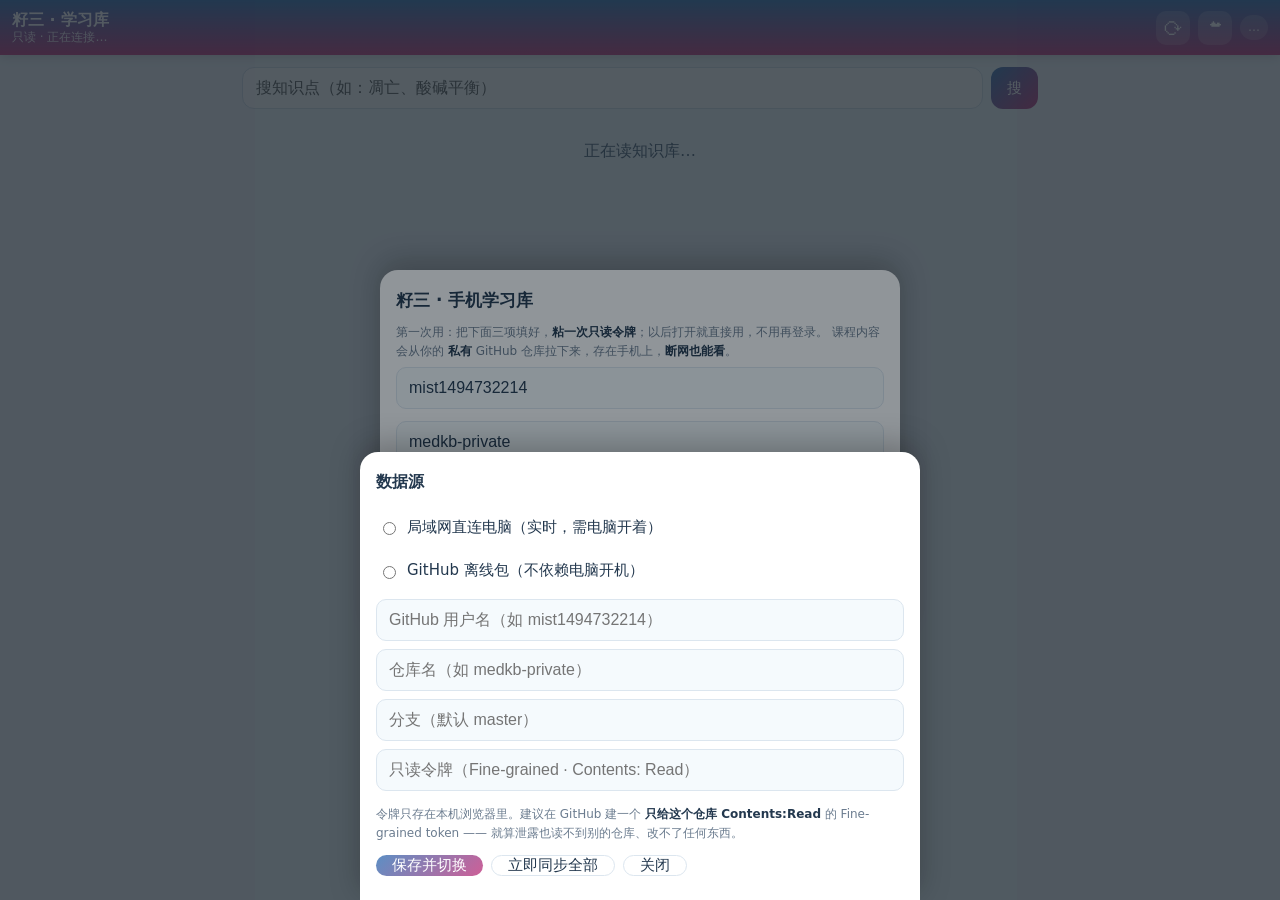
==== index.html @ f34ee4ba "同步手机 App 壳（来自 ziisan-standalone/web-mobile）" ====
<!DOCTYPE html>
<html lang="zh-CN">
<head>
<meta charset="UTF-8">
<!-- 手机只读端：只读知识库，没有任何写/执行入口（后端也只实现 GET）。
     两种数据源：①局域网直连电脑（实时）②GitHub 私有仓库的离线包（不依赖电脑开机）。
     单文件外壳 + 极简依赖（marked 走本机 vendor，不引任何 CDN）—— 手机可能在无外网的局域网里打开。 -->
<meta name="viewport" content="width=device-width, initial-scale=1.0, viewport-fit=cover">
<meta name="theme-color" content="#23384E">
<meta name="apple-mobile-web-app-capable" content="yes">
<meta name="apple-mobile-web-app-status-bar-style" content="default">
<meta name="apple-mobile-web-app-title" content="籽三">
<title>籽三 · 学习库（只读）</title>
<link rel="manifest" href="manifest.webmanifest">
<link rel="icon" href="icon.svg">
<link rel="apple-touch-icon" href="icon.svg">
<link rel="stylesheet" href="style.css">
</head>
<body>
<header class="top">
  <button id="back" class="icon" hidden aria-label="返回">‹</button>
  <div class="title">
    <strong id="ttl">籽三 · 学习库</strong>
    <span id="sub" class="sub">只读 · 正在连接…</span>
  </div>
  <button id="refresh" class="icon" aria-label="刷新">⟳</button>
  <button id="src" class="icon" aria-label="数据源">☁</button>
  <span id="net" class="net" title="网络状态">…</span>
</header>

<main id="main">
  <section id="home" class="view">
    <div class="searchbar">
      <input id="q" type="search" inputmode="search" placeholder="搜知识点（如：凋亡、酸碱平衡）">
      <button id="qbtn" class="btn">搜</button>
    </div>
    <div id="stats" class="stats"></div>
    <div id="courses" class="courses"><div class="loading">正在读知识库…</div></div>
    <div id="searchHits" class="hits" hidden></div>
  </section>

  <section id="chapter" class="view" hidden>
    <div class="tabs">
      <button class="tab on" data-tab="note">知识点笔记</button>
      <button class="tab" data-tab="qa">思考题解析</button>
      <button class="tab" data-tab="kps">知识点列表</button>
    </div>
    <article id="content" class="md"></article>
  </section>
</main>

<!-- 首次启动的登录卡（A 方案：粘一次只读令牌；令牌只存本机） -->
<div id="login" class="sheet login" hidden>
  <div class="sheet-card">
    <h3>籽三 · 手机学习库</h3>
    <p class="hint">第一次用：把下面三项填好，<b>粘一次只读令牌</b>；以后打开就直接用，不用再登录。
      课程内容会从你的 <b>私有</b> GitHub 仓库拉下来，存在手机上，<b>断网也能看</b>。</p>
    <input id="lgOwner" placeholder="GitHub 用户名（如 mist1494732214）" autocapitalize="off" autocomplete="username">
    <input id="lgRepo" placeholder="仓库名（如 medkb-private）" autocapitalize="off">
    <input id="lgToken" type="password" placeholder="只读令牌（Fine-grained · Contents: Read）" autocapitalize="off" autocomplete="off">
    <p class="hint">令牌只存在这台手机的浏览器里。建议去 GitHub 建一个
      <b>Fine-grained token</b>，只勾 <b>这一个仓库</b> 的 <b>Contents: Read-only</b>。</p>
    <div class="row">
      <button id="lgGo" class="btn">登录并同步</button>
      <button id="lgLan" class="btn ghost">改用局域网</button>
    </div>
    <div id="lgStatus" class="hint"></div>
  </div>
</div>

<!-- 数据源设置（M2）：局域网 / GitHub 私有仓库 -->
<div id="sheet" class="sheet" hidden>
  <div class="sheet-card">
    <h3>数据源</h3>
    <label class="opt"><input type="radio" name="mode" value="pc"> 局域网直连电脑（实时，需电脑开着）</label>
    <label class="opt"><input type="radio" name="mode" value="gh"> GitHub 离线包（不依赖电脑开机）</label>
    <div id="ghFields" class="gh" hidden>
      <input id="owner" placeholder="GitHub 用户名（如 mist1494732214）" autocapitalize="off">
      <input id="repo" placeholder="仓库名（如 medkb-private）" autocapitalize="off">
      <input id="branch" placeholder="分支（默认 master）" autocapitalize="off">
      <input id="token" type="password" placeholder="只读令牌（Fine-grained · Contents: Read）" autocapitalize="off">
      <div class="hint">令牌只存在本机浏览器里。建议在 GitHub 建一个 <b>只给这个仓库 Contents:Read</b> 的
        Fine-grained token —— 就算泄露也读不到别的仓库、改不了任何东西。</div>
    </div>
    <div class="row">
      <button id="saveSet" class="btn">保存并切换</button>
      <button id="syncNow" class="btn ghost">立即同步全部</button>
      <button id="closeSet" class="btn ghost">关闭</button>
    </div>
    <div id="setStatus" class="hint"></div>
  </div>
</div>

<script src="vendor/marked.umd.js"></script>
<script src="app.js"></script>
</body>
</html>
---- style.css ----
/* 籽三 · 手机只读端 —— 样式
   取舍：①手机优先（单手、拇指区）②阅读优先（正文 17px / 行高 1.75 / 中文合适）
   ③亮暗跟随系统 ④不引任何外部字体或图标（局域网可能无外网）。 */
:root{
  --bg:#F5FAFD; --fg:#23384E; --muted:#6B7C8F; --line:#DCE6EF;
  --card:#FFFFFF; --brand:#CE5F97; --brand2:#5C8FC4; --ok:#2E9E6B; --warn:#B5872B;
}
@media (prefers-color-scheme: dark){
  :root{ --bg:#141A21; --fg:#E6EDF3; --muted:#93A4B5; --line:#2A3540;
         --card:#1B232C; --brand:#E179AE; --brand2:#7FB0DF; --ok:#4FC08D; --warn:#D8A845; }
}
*{box-sizing:border-box}
html,body{margin:0;padding:0;background:var(--bg);color:var(--fg)}
body{
  font:16px/1.7 -apple-system,BlinkMacSystemFont,"Segoe UI","Microsoft YaHei","PingFang SC",system-ui,sans-serif;
  padding-bottom:env(safe-area-inset-bottom);
}
.top{
  position:sticky;top:0;z-index:9;display:flex;align-items:center;gap:8px;
  padding:calc(env(safe-area-inset-top) + 10px) 12px 10px;
  background:linear-gradient(180deg,var(--brand2),var(--brand));color:#fff;
  box-shadow:0 2px 10px rgba(0,0,0,.12);
}
.top .title{flex:1;min-width:0;display:flex;flex-direction:column;line-height:1.25}
.top strong{font-size:16px}
.top .sub{font-size:12px;opacity:.9;white-space:nowrap;overflow:hidden;text-overflow:ellipsis}
.top .icon{background:rgba(255,255,255,.18);border:0;color:#fff;font-size:22px;line-height:1;
  width:34px;height:34px;border-radius:10px}
.net{font-size:12px;opacity:.92;padding:2px 8px;border-radius:999px;background:rgba(255,255,255,.18)}

main{padding:12px;max-width:820px;margin:0 auto}
.view{animation:fade .16s ease}
@keyframes fade{from{opacity:0;transform:translateY(2px)}to{opacity:1;transform:none}}

.searchbar{display:flex;gap:8px;margin-bottom:10px}
.searchbar input{
  flex:1;padding:11px 13px;border:1px solid var(--line);border-radius:12px;
  background:var(--card);color:var(--fg);font-size:16px;   /* 16px 防 iOS 自动放大 */
}
.btn{
  padding:0 16px;border:0;border-radius:12px;color:#fff;font-size:15px;
  background:linear-gradient(135deg,var(--brand2),var(--brand));
}
.stats{font-size:13px;color:var(--muted);margin:2px 2px 12px}

.courses{display:flex;flex-direction:column;gap:8px}
.course{
  background:var(--card);border:1px solid var(--line);border-radius:14px;overflow:hidden;
}
.course>summary{
  list-style:none;padding:13px 14px;display:flex;align-items:center;gap:8px;cursor:pointer;
}
.course>summary::-webkit-details-marker{display:none}
.course>summary .nm{flex:1;font-weight:600}
.pill{font-size:12px;padding:2px 8px;border-radius:999px;background:var(--bg);color:var(--muted);border:1px solid var(--line)}
.pill.ok{color:var(--ok);border-color:color-mix(in srgb,var(--ok) 40%,transparent)}
.chs{border-top:1px solid var(--line)}
.ch{
  display:flex;align-items:center;gap:8px;padding:11px 14px;border-bottom:1px solid var(--line);
}
.ch:last-child{border-bottom:0}
.ch .nm{flex:1;min-width:0;overflow:hidden;text-overflow:ellipsis;white-space:nowrap}
.ch.dim .nm{color:var(--muted)}
.md{margin-top:12px}
.hits{margin-top:14px;display:flex;flex-direction:column;gap:6px}
.sec{font-size:12px;color:var(--muted);margin:8px 2px 2px}
.hit{background:var(--card);border:1px solid var(--line);border-radius:12px;padding:10px 12px}
.hit.tap{cursor:pointer}
.hit.tap:active{transform:scale(.995);background:color-mix(in srgb,var(--brand2) 10%,var(--card))}
.hit .t{font-weight:600}
.hit .c{font-size:12px;color:var(--muted);margin-top:2px}
.hit .c.sm{opacity:.85}

/* ── Markdown 正文 ───────────────────────────────────────────── */
.md h1{font-size:20px;border-bottom:2px solid var(--brand);padding-bottom:6px;margin:1.2em 0 .6em}
.md h2{font-size:18px;border-bottom:1px solid var(--line);padding-bottom:4px;margin:1.2em 0 .5em}
.md h3,.md h4,.md h5{font-size:16px;margin:1em 0 .4em}
.md p,.md li{font-size:17px;line-height:1.78}
.md ul,.md ol{padding-left:1.3em}
.md code{background:color-mix(in srgb,var(--line) 55%,transparent);padding:1px 5px;border-radius:5px;font-size:88%}
.md pre{background:color-mix(in srgb,var(--line) 45%,transparent);padding:10px 12px;border-radius:10px;overflow-x:auto}
.md blockquote{border-left:4px solid var(--brand2);margin:.8em 0;padding:.3em .9em;
  background:color-mix(in srgb,var(--brand2) 10%,transparent);border-radius:0 8px 8px 0}
.md table{width:100%;border-collapse:collapse;font-size:14px;display:block;overflow-x:auto}
.md th,.md td{border:1px solid var(--line);padding:6px 8px;vertical-align:top}
.md th{background:color-mix(in srgb,var(--brand2) 12%,transparent);white-space:nowrap}
.md a{color:var(--brand2)}
.md hr{border:0;border-top:1px solid var(--line);margin:1.6em 0}

.tabs{position:sticky;top:calc(env(safe-area-inset-top) + 54px);z-index:8;
  display:flex;gap:6px;padding:6px 0;background:var(--bg);overflow-x:auto}
.tab{border:1px solid var(--line);background:var(--card);color:var(--muted);
  padding:7px 12px;border-radius:999px;font-size:14px;white-space:nowrap}
.tab.on{color:#fff;border-color:transparent;background:linear-gradient(135deg,var(--brand2),var(--brand))}
.loading,.empty{color:var(--muted);padding:16px;text-align:center}

/* ── 数据源设置面板（M2）──────────────────────────────────────── */
.top .icon{flex:0 0 auto}
.sheet{position:fixed;inset:0;z-index:50;background:rgba(10,20,30,.45);
  display:flex;align-items:flex-end;justify-content:center;padding:0}
.sheet-card{width:100%;max-width:560px;background:var(--card);color:var(--fg);
  border-radius:18px 18px 0 0;padding:16px 16px calc(18px + env(safe-area-inset-bottom));
  box-shadow:0 -8px 30px rgba(0,0,0,.25)}
.sheet-card h3{margin:0 0 10px;font-size:16px}
.opt{display:flex;align-items:center;gap:8px;padding:9px 2px;font-size:15px}
.gh{display:flex;flex-direction:column;gap:8px;margin:6px 0 4px}
.gh input{padding:11px 12px;border:1px solid var(--line);border-radius:10px;
  background:var(--bg);color:var(--fg);font-size:16px}
.hint{font-size:12px;color:var(--muted);line-height:1.6;margin-top:6px}
.hint b{color:var(--fg)}
.row{display:flex;gap:8px;margin-top:12px;flex-wrap:wrap}
.btn.ghost{background:var(--card);color:var(--fg);border:1px solid var(--line)}


/* ── 首次登录卡（A 方案：只读令牌）───────────────────────────── */
.sheet.login{align-items:center}
.sheet.login .sheet-card{border-radius:18px;max-width:520px}
.sheet.login h3{margin:0 0 8px;font-size:17px}
.sheet.login input{width:100%;margin:6px 0;padding:11px 12px;border:1px solid var(--line);
  border-radius:10px;background:var(--bg);color:var(--fg);font-size:16px}
.sheet.login .row{margin-top:14px}
.sheet.login .hint{margin:8px 0 0}
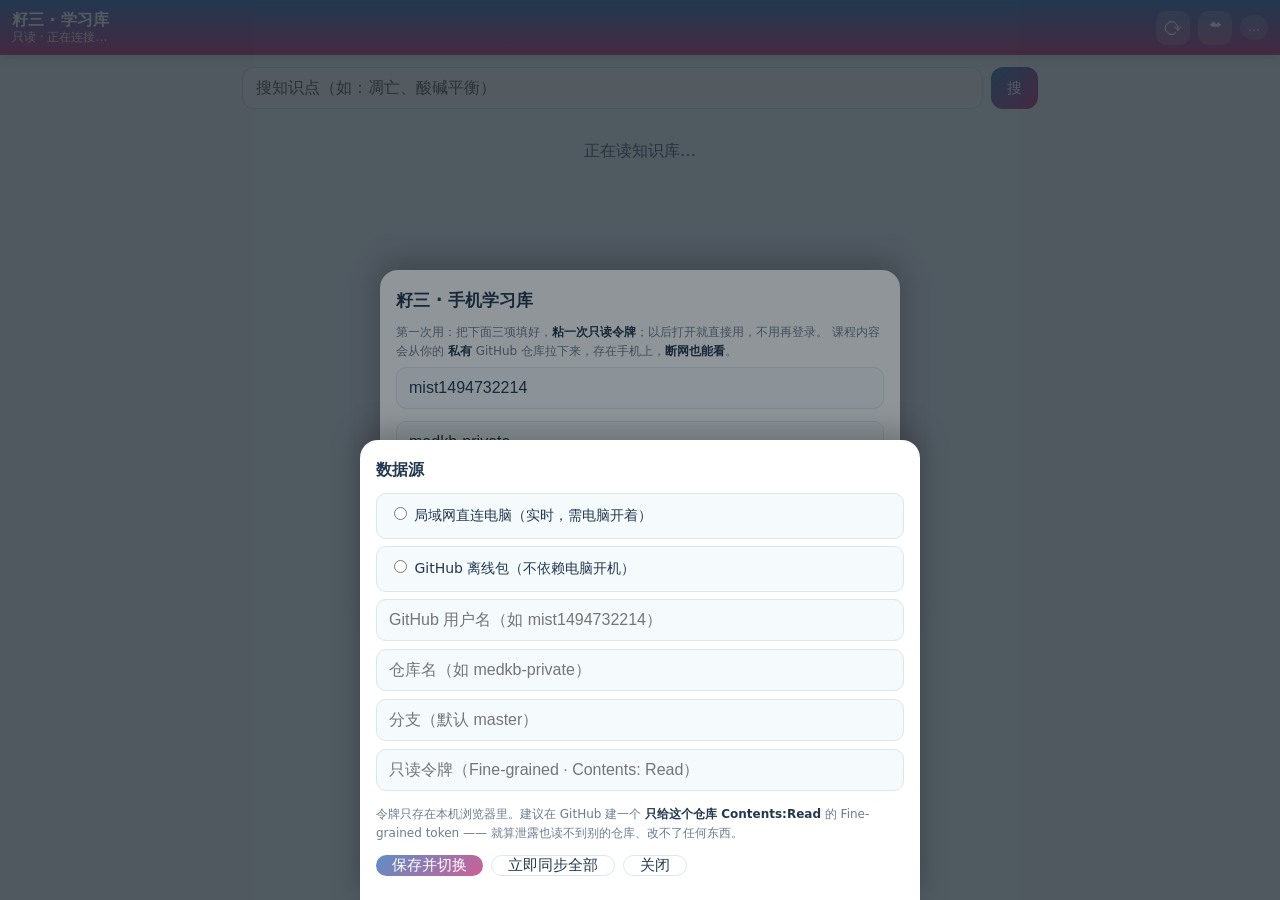
==== commit bf99f95b: "同步手机 App 壳（来自 ziisan-standalone/web-mobile）" ====
--- a/index.html
+++ b/index.html
@@ -44,6 +44,8 @@
       <button class="tab on" data-tab="note">知识点笔记</button>
       <button class="tab" data-tab="qa">思考题解析</button>
       <button class="tab" data-tab="kps">知识点列表</button>
+      <button class="tab" data-tab="practice">练习</button>
+      <button class="tab" data-tab="deep">深度学习</button>
     </div>
     <article id="content" class="md"></article>
   </section>
--- a/style.css
+++ b/style.css
@@ -120,3 +120,50 @@
   border-radius:10px;background:var(--bg);color:var(--fg);font-size:16px}
 .sheet.login .row{margin-top:14px}
 .sheet.login .hint{margin:8px 0 0}
+
+/* ── 练习（离线挖空/选择题/五联卡）────────────────────────────── */
+.pbar{display:flex;gap:6px;align-items:center;flex-wrap:wrap;margin:10px 0}
+.pbtn{font:inherit;font-size:13px;padding:6px 12px;border-radius:999px;cursor:pointer;
+  border:1px solid var(--line);background:var(--card);color:var(--fg)}
+.pbtn.on{background:var(--accent-weak,#e8eef8);border-color:var(--brand,#4a6fa5);font-weight:700}
+.pbtn.pri{background:linear-gradient(135deg,#5C8FC4,#CE5F97);color:#fff;border-color:transparent;font-weight:700}
+.pscore{margin-left:auto;font-size:12.5px;color:var(--muted)}
+.pn{font-size:12.5px;color:var(--muted);margin:6px 2px}
+.qcard{background:var(--card);border:1px solid var(--line);border-radius:14px;padding:14px}
+.cloze{font-size:15px;line-height:2.3;color:var(--fg)}
+.blk{font:inherit;font-size:14px;width:auto;min-width:64px;padding:2px 6px;text-align:center;
+  border:0;border-bottom:2px solid #b9c9e0;border-radius:4px 4px 0 0;background:#f2f6fc;color:#2b4a6f;font-weight:700}
+.blk:focus{outline:none;border-bottom-color:#4a6fa5;background:#fff}
+.blk.ok{border-bottom-color:#3f8f6f;background:#e9f6ef;color:#2f6b53}
+.blk.bad{border-bottom-color:#c05a72;background:#fbeef1;color:#9c394f}
+.stem{font-size:15px;font-weight:650;line-height:1.8;margin-bottom:10px}
+.opt{display:block;width:100%;text-align:left;font:inherit;font-size:14px;line-height:1.7;
+  padding:10px 12px;margin:7px 0;border-radius:10px;border:1px solid var(--line);background:var(--bg);color:var(--fg)}
+.opt b{color:#4a6fa5;margin-right:8px}
+.opt.ok{border-color:#3f8f6f;background:#e9f6ef}
+.opt.bad{border-color:#c05a72;background:#fbeef1}
+.exp{margin-top:10px;font-size:13px;line-height:1.7;color:var(--muted);
+  border-left:3px solid #c8d6e8;padding-left:10px}
+.pacts{display:flex;gap:8px;align-items:center;margin-top:12px;flex-wrap:wrap}
+.pmsg{font-size:12.5px;color:var(--muted)}
+.card{background:var(--card);border:1px solid var(--line);border-radius:12px;margin:8px 0;overflow:hidden}
+.card>summary{padding:10px 12px;font-weight:700;font-size:14px;cursor:pointer;list-style:none}
+.card>summary::-webkit-details-marker{display:none}
+.cf{padding:6px 12px;font-size:13px;line-height:1.7}
+.cf>span{display:block;font-size:11.5px;color:var(--muted);margin-bottom:2px}
+.cf>p{margin:0}
+.cf textarea{width:100%;font:inherit;font-size:13px;line-height:1.65;padding:7px 9px;
+  border:1px solid var(--line);border-radius:8px;background:#fffdf5;color:var(--fg);resize:vertical}
+
+/* ── 深度学习（离线 8 阶段 + 五联卡 + 清单）────────────────────── */
+.dlhead{font-size:12.5px;color:var(--muted);background:var(--card);border:1px solid var(--line);
+  border-radius:10px;padding:10px 12px;margin:10px 0;line-height:1.7}
+.dlsec{font-size:12px;font-weight:700;color:var(--muted);margin:14px 2px 6px;letter-spacing:.02em}
+.stages{display:flex;flex-direction:column;gap:4px}
+.st{display:flex;gap:8px;align-items:flex-start;padding:8px 10px;border-radius:10px;
+  background:var(--card);border:1px solid var(--line);font-size:13px;line-height:1.6}
+.st input{margin:3px 0 0;accent-color:#4a6fa5;flex:0 0 auto}
+.st .min{color:#4a6fa5;font-weight:700;flex:0 0 auto;font-size:12px;padding-top:1px}
+.st.on .tx{color:var(--muted);text-decoration:line-through}
+.stact{margin:-2px 0 6px 26px}
+.dlhint{font-size:11.5px;color:var(--muted);line-height:1.6}
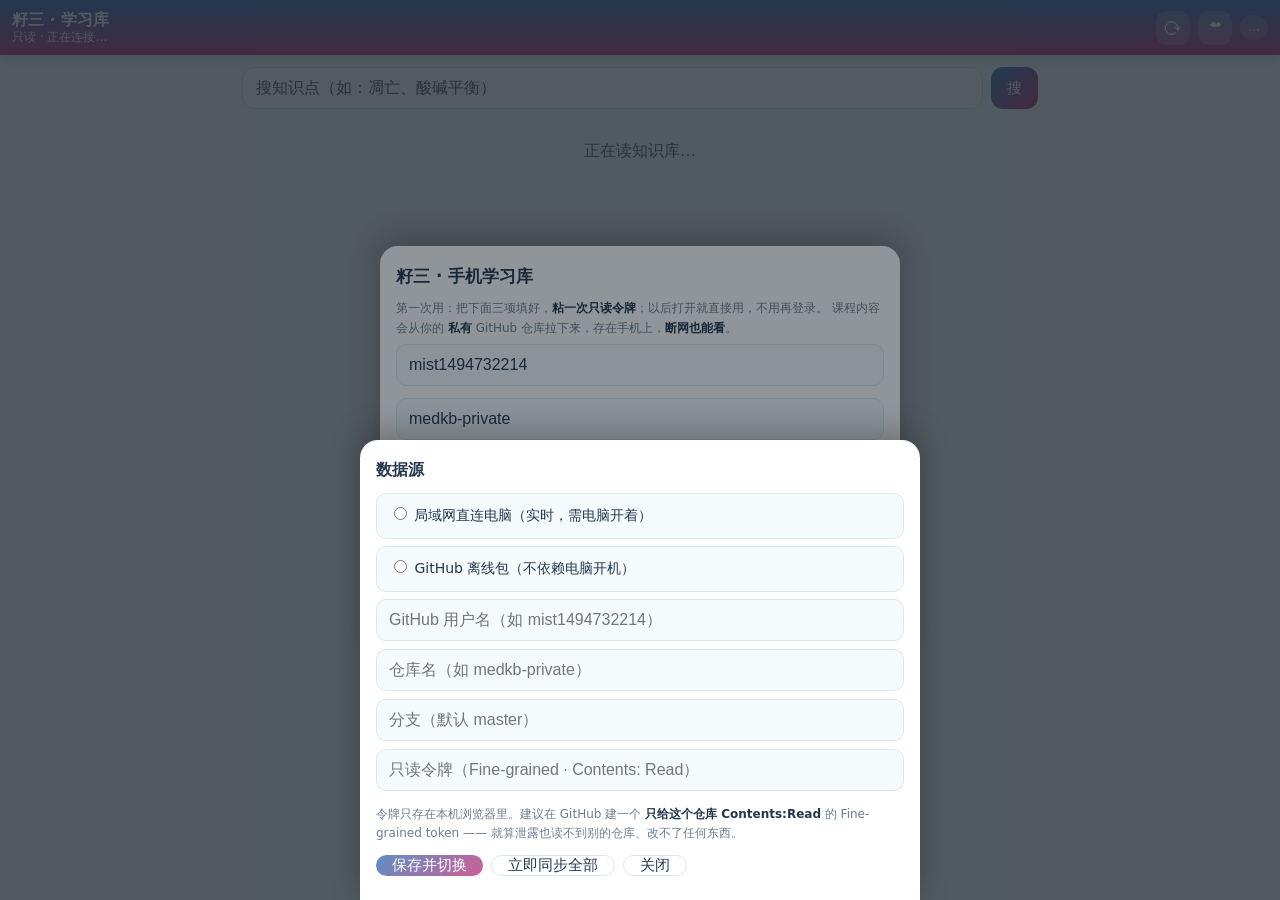
==== commit e229b4ab: "同步手机 App 壳（来自 ziisan-standalone/web-mobile）" ====
--- a/index.html
+++ b/index.html
@@ -62,6 +62,8 @@
     <input id="lgToken" type="password" placeholder="只读令牌（Fine-grained · Contents: Read）" autocapitalize="off" autocomplete="off">
     <p class="hint">令牌只存在这台手机的浏览器里。建议去 GitHub 建一个
       <b>Fine-grained token</b>，只勾 <b>这一个仓库</b> 的 <b>Contents: Read-only</b>。</p>
+    <p class="hint">嫌麻烦？在<b>电脑上</b>运行 <code>python mobile-app/make_qr.py</code>，
+      用手机<b>扫一下二维码</b>——用户名、仓库、令牌、模型 Key 会<b>一次填好</b>，你什么都不用输入。</p>
     <div class="row">
       <button id="lgGo" class="btn">登录并同步</button>
       <button id="lgLan" class="btn ghost">改用局域网</button>
@@ -94,6 +96,7 @@
 </div>
 
 <script src="vendor/marked.umd.js"></script>
+<script src="prompts.js"></script>
 <script src="app.js"></script>
 </body>
 </html>
--- a/style.css
+++ b/style.css
@@ -167,3 +167,29 @@
 .st.on .tx{color:var(--muted);text-decoration:line-through}
 .stact{margin:-2px 0 6px 26px}
 .dlhint{font-size:11.5px;color:var(--muted);line-height:1.6}
+
+/* 深度学习页的进度工具条 */
+.dlbar{display:flex;gap:6px;align-items:center;flex-wrap:wrap;margin:12px 0 4px}
+
+/* ── 接模型：考官/费曼/讲与纠错（仅局域网模式）────────────────── */
+.chhead{display:flex;gap:8px;align-items:center;margin:10px 0;flex-wrap:wrap}
+.chsel{flex:1;min-width:140px;font:inherit;font-size:13.5px;padding:8px 10px;border-radius:10px;
+  border:1px solid var(--line);background:var(--card);color:var(--fg)}
+.chlog{display:flex;flex-direction:column;gap:8px;margin-bottom:10px}
+.chm{font-size:14px;line-height:1.75;padding:10px 12px;border-radius:12px;max-width:92%}
+.chm.u{align-self:flex-end;background:#e8eef8;color:#243b57}
+.chm.a{align-self:flex-start;background:var(--card);border:1px solid var(--line)}
+.chm.a p{margin:0 0 6px}.chm.a p:last-child{margin:0}
+.chwait{color:var(--muted);font-size:13px}
+.chthink{margin-top:6px;border-top:1px dashed var(--line);padding-top:6px}
+.chthink summary{font-size:11.5px;color:var(--muted);cursor:pointer}
+.chthink pre{margin:4px 0 0;font-size:11.5px;line-height:1.6;color:var(--muted);white-space:pre-wrap;
+  max-height:160px;overflow:auto;font-family:inherit}
+.chbar{display:flex;gap:8px;align-items:flex-end}
+.chinput{flex:1;font:inherit;font-size:14px;line-height:1.7;padding:9px 11px;border-radius:12px;
+  border:1px solid var(--line);background:var(--card);color:var(--fg);resize:vertical;min-height:52px}
+.dpout{background:var(--card);border:1px solid var(--line);border-radius:12px;padding:11px 13px;
+  font-size:13.5px;line-height:1.8;margin:8px 0;min-height:20px}
+.dpout:empty{display:none}
+.dlnote{font-size:12px;color:var(--muted);background:var(--card);border:1px dashed var(--line);
+  border-radius:10px;padding:10px 12px;margin:10px 0;line-height:1.7}
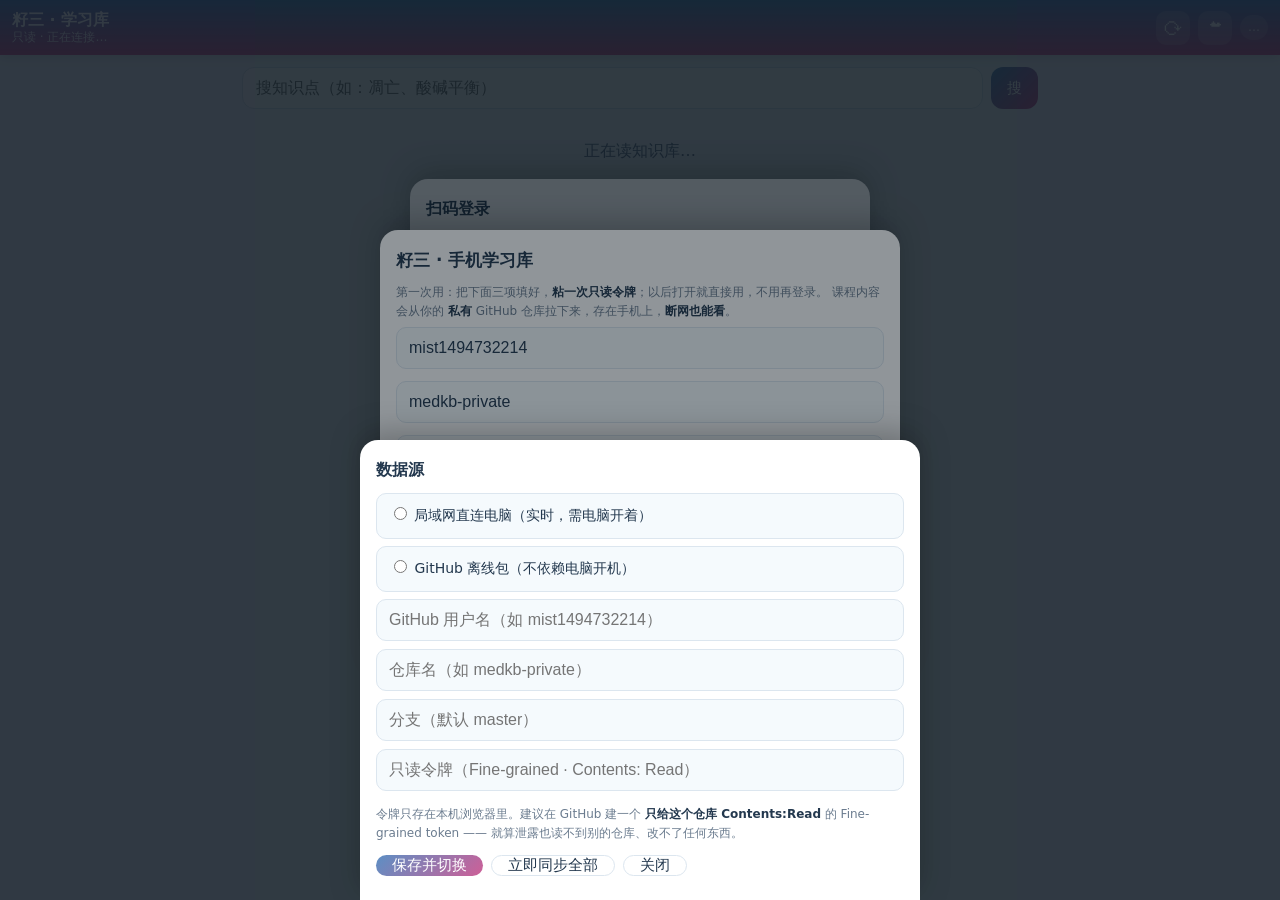
==== commit f169bf63: "同步手机 App 壳（来自 ziisan-standalone/web-mobile）" ====
--- a/index.html
+++ b/index.html
@@ -51,6 +51,21 @@
   </section>
 </main>
 
+<!-- 扫码登录（相机 + jsQR 本地解码，不依赖外部 App） -->
+<div id="scan" class="sheet scan" hidden>
+  <div class="sheet-card">
+    <h3>扫码登录</h3>
+    <p class="hint">对准电脑上那张二维码。扫到后<b>自动填好一切</b>，不用输入任何东西。</p>
+    <div class="scanbox"><video id="scanVideo" playsinline muted></video>
+      <div class="scanline"></div></div>
+    <div id="scanMsg" class="hint">正在打开相机…</div>
+    <div class="row">
+      <button id="scanClose" class="btn ghost">关闭</button>
+    </div>
+    <p class="hint">相机权限若被拒：手机设置 → 应用 → 籽三 → 权限 → 相机 → 允许；或用「添加到主屏幕」的浏览器版再扫。</p>
+  </div>
+</div>
+
 <!-- 首次启动的登录卡（A 方案：粘一次只读令牌；令牌只存本机） -->
 <div id="login" class="sheet login" hidden>
   <div class="sheet-card">
@@ -65,7 +80,10 @@
     <p class="hint">嫌麻烦？在<b>电脑上</b>运行 <code>python mobile-app/make_qr.py</code>，
       用手机<b>扫一下二维码</b>——用户名、仓库、令牌、模型 Key 会<b>一次填好</b>，你什么都不用输入。</p>
     <div class="row">
-      <button id="lgGo" class="btn">登录并同步</button>
+      <button id="lgScan" class="btn">📷 扫码登录（不用填）</button>
+    </div>
+    <div class="row">
+      <button id="lgGo" class="btn ghost">用上面的信息登录</button>
       <button id="lgLan" class="btn ghost">改用局域网</button>
     </div>
     <div id="lgStatus" class="hint"></div>
@@ -96,6 +114,7 @@
 </div>
 
 <script src="vendor/marked.umd.js"></script>
+<script src="vendor/jsQR.js"></script>
 <script src="prompts.js"></script>
 <script src="app.js"></script>
 </body>
--- a/style.css
+++ b/style.css
@@ -193,3 +193,13 @@
 .dpout:empty{display:none}
 .dlnote{font-size:12px;color:var(--muted);background:var(--card);border:1px dashed var(--line);
   border-radius:10px;padding:10px 12px;margin:10px 0;line-height:1.7}
+
+/* ── 扫码登录 ───────────────────────────────────────────────── */
+.sheet.scan{align-items:center}
+.sheet.scan .sheet-card{max-width:460px}
+.scanbox{position:relative;width:100%;aspect-ratio:4/3;background:#0b1520;border-radius:14px;
+  overflow:hidden;margin:10px 0}
+.scanbox video{width:100%;height:100%;object-fit:cover}
+.scanline{position:absolute;left:8%;right:8%;height:2px;background:linear-gradient(90deg,transparent,#7fd4ff,transparent);
+  animation:scanmove 2.2s ease-in-out infinite}
+@keyframes scanmove{0%{top:12%}50%{top:86%}100%{top:12%}}
